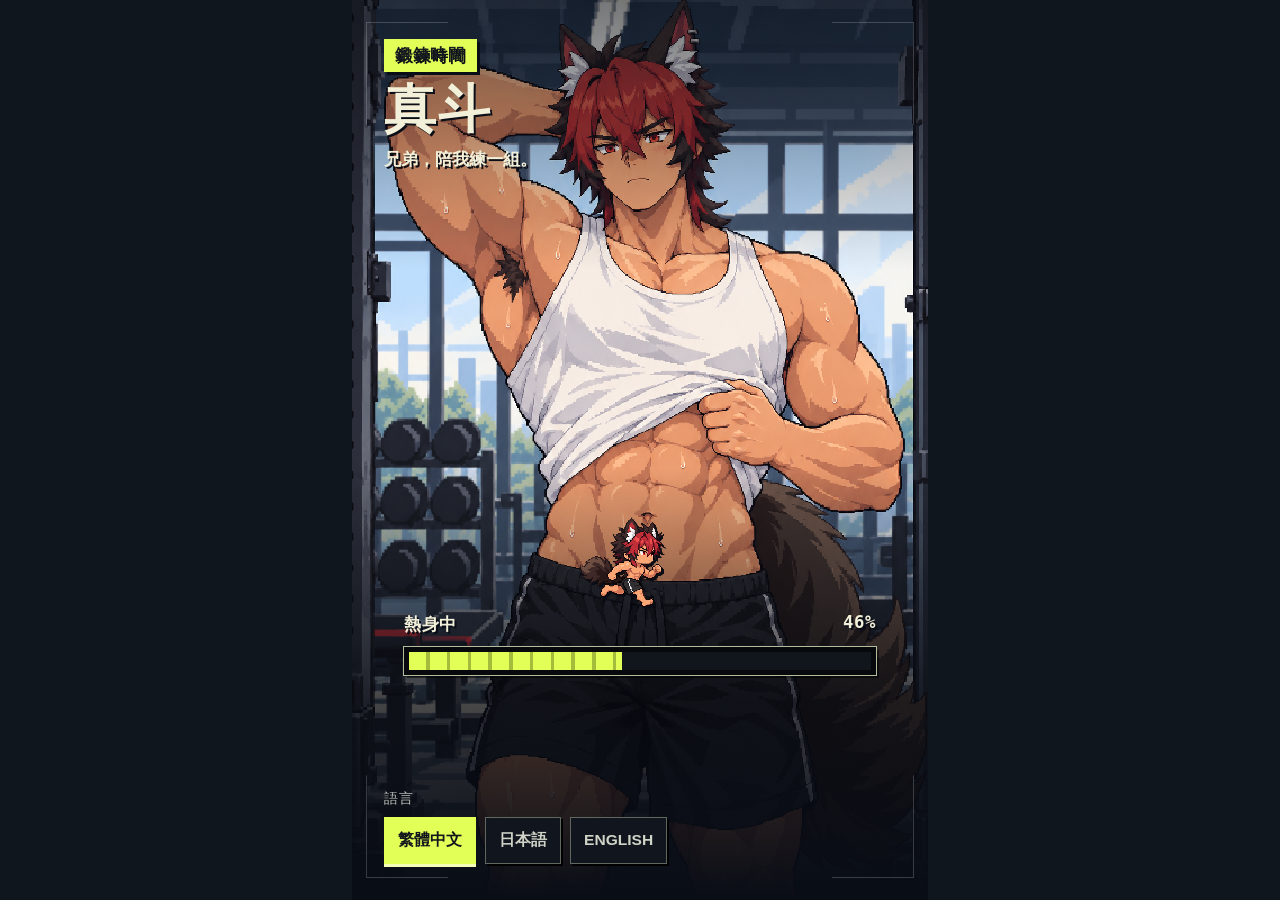
==== index.html @ 275aa4cc "Track visits and actual game starts in private Manato GA4 reports" ====
<!doctype html>
<html lang="zh-Hant"><head><meta charset="utf-8"><meta name="viewport" content="width=device-width,initial-scale=1,viewport-fit=cover"><title>真斗のトレーニングタイム</title><meta name="description" content="真斗のトレーニングに、ちょっといたずら。ドット絵アニメーションで楽しむ縦画面ブラウザゲーム。日本語・繁體中文・English対応。"><link rel="stylesheet" href="style.css?v=manato-shell-v18"></head>
<body><main>
<canvas id="game" width="512" height="800" role="img" aria-label="真斗遊戲"></canvas>
<section id="bootScreen" class="boot-screen" aria-label="遊戲開始畫面">
 <div class="screen-corners" aria-hidden="true"></div>
 <header class="boot-heading"><span class="mode-label" id="modeLabel">鍛鍊時間</span><h1 id="titleLabel">真斗</h1><p id="subtitleLabel">兄弟，陪我練一組。</p></header>
 <div id="loadPanel" class="load-panel">
  <div class="runner-lane"><img id="runner" alt="" draggable="false"></div>
  <div class="load-caption"><span id="loadLabel">熱身中</span><span id="loadPercent">0%</span></div>
  <div id="loadMeter" class="load-track" role="progressbar" aria-label="熱身中" aria-valuemin="0" aria-valuemax="100" aria-valuenow="0"><div id="loadFill"></div></div>
 </div>
 <div class="start-slot"><button id="start" class="pixel-action" disabled hidden><span aria-hidden="true" class="play-icon">▶</span><span id="startLabel">開始遊戲</span><span class="button-tail" aria-hidden="true">»</span></button><button id="retry" class="pixel-action" hidden>重新載入</button><p id="startHint" hidden>點擊或按住滑動，試試他的反應。</p></div>
 <nav class="language-picker" aria-label="語言"><span id="languageLabel">語言</span><div><button id="langZh" lang="zh-Hant" aria-pressed="true">繁體中文</button><button id="langJa" lang="ja" aria-pressed="false">日本語</button><button id="langEn" lang="en" aria-pressed="false">ENGLISH</button></div></nav>
</section>
<section id="endingScreen" class="ending-screen" hidden><button id="again" class="pixel-action"><span aria-hidden="true">↻</span><span id="againLabel">重新開始</span><span class="button-tail" aria-hidden="true">»</span></button></section>
</main>
<canvas id="pixelTransition" hidden aria-hidden="true"></canvas>
<div hidden inert aria-hidden="true"><div id="intro"></div><div id="winPanel"></div><button id="watch"></button><div id="speech"></div><div id="toast"></div><span id="resultTime"></span><span id="resultHits"></span><span id="resultCombo"></span><span id="staminaText"></span><div class="meter"><div id="staminaFill"></div></div><span id="clock"></span><span id="combo"></span><span id="status"></span></div>
<script src="manato-assets.js?v=manato-shell-v18"></script><script src="manato-locales.js?v=manato-shell-v18"></script><script src="manato-dialogue.js?v=manato-shell-v18"></script><script src="manato-screens.js?v=manato-shell-v18"></script><script src="manato-transition.js?v=manato-shell-v18"></script><script src="analytics-config.js?v=manato-v19"></script><script src="analytics.js?v=manato-v19"></script><script src="game.js?v=manato-v19"></script></body></html>
---- style.css ----
*{box-sizing:border-box}html,body{margin:0;width:100%;height:100%;background:#10161e;overflow:hidden}body{display:grid;place-items:center;font-family:"Microsoft JhengHei","Yu Gothic",sans-serif}main{position:relative;width:min(100vw,64svh);height:min(100svh,156.25vw);container-type:inline-size;isolation:isolate}canvas{display:block;width:100%;height:100%;image-rendering:pixelated;touch-action:none;-webkit-tap-highlight-color:transparent;user-select:none;cursor:crosshair}[hidden]{display:none!important}button{font:inherit;cursor:pointer;touch-action:manipulation;-webkit-tap-highlight-color:transparent}button:focus-visible{outline:3px solid white;outline-offset:5px}button:disabled{cursor:wait}.boot-screen{position:absolute;inset:0;color:#f3f0d9;background:linear-gradient(180deg,rgba(5,8,14,.55),transparent 30%,transparent 52%,rgba(5,8,14,.72) 78%,#090d16 100%);overflow:hidden}.screen-corners{position:absolute;inset:2.4%;pointer-events:none;border:1px solid #ffffff30;clip-path:polygon(0 0,15% 0,15% 2%,2% 2%,2% 12%,0 12%,0 88%,2% 88%,2% 98%,15% 98%,15% 100%,0 100%,100% 100%,85% 100%,85% 98%,98% 98%,98% 88%,100% 88%,100% 12%,98% 12%,98% 2%,85% 2%,85% 0,100% 0,100% 100%,0 100%)}.boot-heading{position:absolute;top:4.3%;left:5.5%;max-width:58%;text-shadow:2px 2px #0b0e16}.mode-label{display:inline-block;background:#e1ff57;color:#161b20;font-size:2.8cqw;font-weight:900;letter-spacing:.1em;padding:1cqw 2cqw;box-shadow:3px 3px #090d16}.boot-heading h1{font-size:9cqw;line-height:1;margin:2cqw 0;letter-spacing:.04em;font-weight:1000}.boot-heading p{font-size:3cqw;font-weight:800;margin:0}.load-panel{position:absolute;left:9%;right:9%;bottom:25%;}.runner-lane{height:15cqw;position:relative;margin-bottom:.5cqw}.runner-lane img{position:absolute;bottom:0;width:17cqw;height:17cqw;image-rendering:pixelated;object-fit:contain;filter:drop-shadow(2px 2px 0 #0a0d16);transform:translateX(-50%)}.load-caption{display:flex;justify-content:space-between;font-family:Consolas,"Microsoft JhengHei",monospace;font-size:3cqw;font-weight:900;letter-spacing:.04em;margin-bottom:2cqw;text-shadow:2px 2px #090d16}.load-track{height:4.8cqw;background:#11151c;border:1cqw solid #07090d;outline:1px solid #b3bd9c;box-shadow:3px 3px #0008}.load-track>div{height:100%;width:0;background:repeating-linear-gradient(90deg,#e1ff57 0,#e1ff57 3cqw,#a3bc3b 3cqw,#a3bc3b 3.6cqw)}.start-slot{position:absolute;top:73%;left:9%;right:9%;text-align:center}.pixel-action{position:relative;display:flex;align-items:center;justify-content:space-between;gap:2cqw;min-height:11cqw;width:100%;border:0;border-left:1.2cqw solid #f7ffb1;border-bottom:1.2cqw solid #8ca52c;padding:2.3cqw 4cqw;background:#e1ff57;color:#12171c;font-weight:1000;font-size:4.1cqw;letter-spacing:.04em;box-shadow:1.2cqw 1.2cqw #070a10;clip-path:polygon(0 0,100% 0,100% 76%,96% 100%,0 100%);animation:buttonGlow 1.6s steps(2,end) infinite}.pixel-action::after{content:"";position:absolute;right:2.5%;top:0;width:1.5%;height:100%;background:#11151b;opacity:.18}.button-tail{font:900 5cqw Consolas,monospace;animation:cursorBlink 1s steps(2,end) infinite}.pixel-action:hover{background:#edff96}.pixel-action:active{transform:translate(1px,2px)}.start-slot p{font-size:2.8cqw;line-height:1.5;margin:3cqw 0;color:#dbddc9}.language-picker{position:absolute;left:5.5%;bottom:4%;font-size:2.5cqw;letter-spacing:.1em;color:#bac0bb}.language-picker>span{display:block;margin-bottom:1.6cqw}.language-picker>div{display:flex;gap:1.5cqw}.language-picker button{border:1px solid #60675e;background:#10151e;color:#d0d4c7;font-size:2.7cqw;font-weight:800;padding:2.1cqw 2.3cqw;min-height:8cqw;box-shadow:2px 2px #000}.language-picker button[aria-pressed=true]{background:#e1ff57;border-color:#e1ff57;color:#11151c;box-shadow:0 3px #f4ffb7}.ending-screen{position:absolute;inset:0;pointer-events:none;background:linear-gradient(transparent 85%,#090c1680)}.ending-screen .pixel-action{position:absolute;left:23%;bottom:2%;width:54%;min-height:8.5cqw;font-size:3.5cqw;padding:1.8cqw 3cqw;pointer-events:auto}.ending-screen .pixel-action .button-tail{font-size:4cqw}@keyframes buttonGlow{0%,100%{filter:brightness(1)}50%{filter:brightness(1.13)}}@keyframes cursorBlink{0%,100%{opacity:1}50%{opacity:.25}}@media(prefers-reduced-motion:reduce){.pixel-action,.button-tail{animation:none}}

html[lang="en"] .boot-heading{max-width:31%}html[lang="en"] .boot-heading h1{font-size:5.2cqw}html[lang="en"] .boot-heading .mode-label{font-size:2.2cqw;letter-spacing:0}html[lang="en"] .boot-heading p{font-size:2.6cqw;line-height:1.35}

#pixelTransition{position:fixed;inset:0;width:100vw;height:100dvh;z-index:10000;image-rendering:pixelated;pointer-events:auto;cursor:wait;}
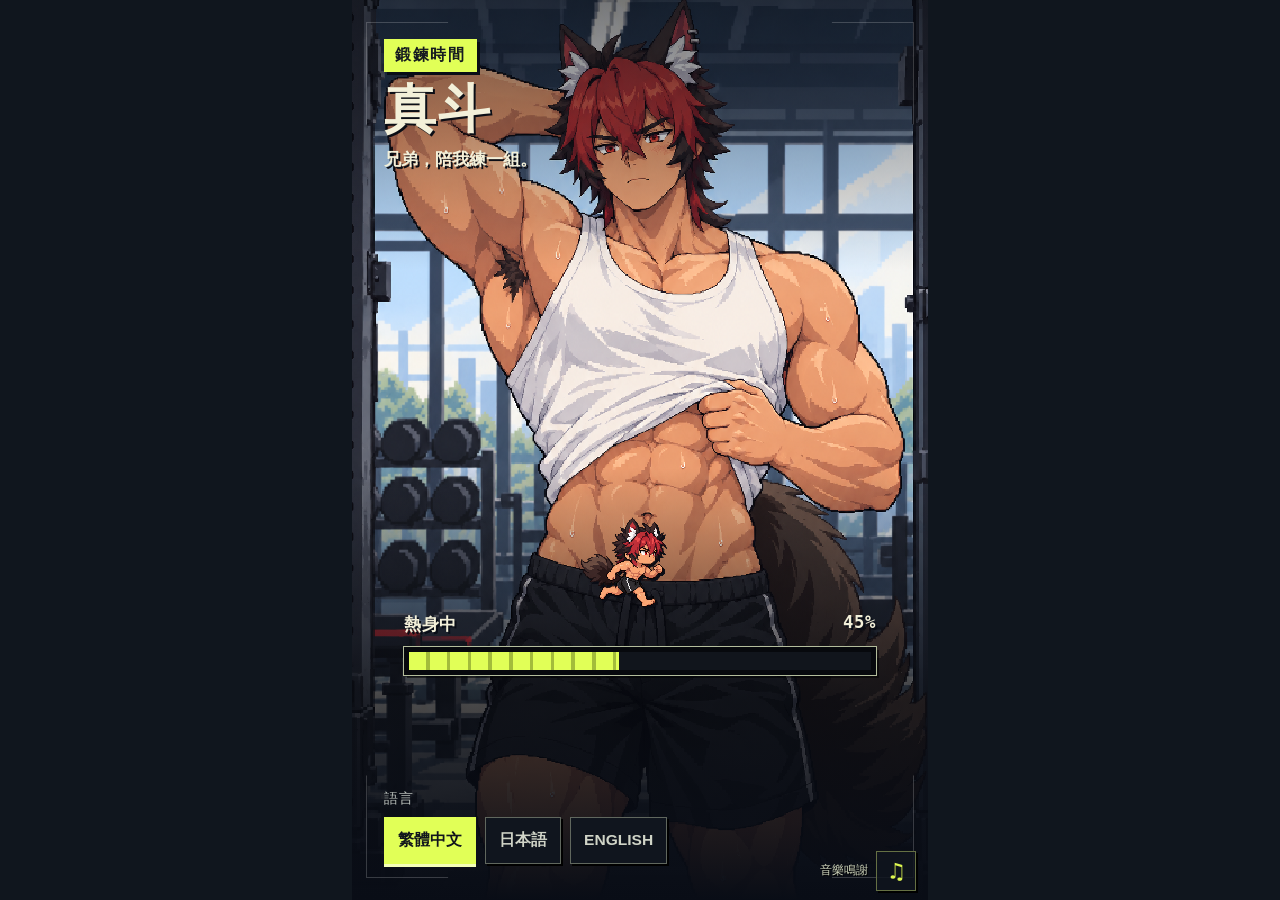
==== commit 4e328b29: "Add character audio, music, and discovered stamina thresholds" ====
--- a/index.html
+++ b/index.html
@@ -1,20 +1,21 @@
-<!doctype html>
-<html lang="zh-Hant"><head><meta charset="utf-8"><meta name="viewport" content="width=device-width,initial-scale=1,viewport-fit=cover"><title>真斗のトレーニングタイム</title><meta name="description" content="真斗のトレーニングに、ちょっといたずら。ドット絵アニメーションで楽しむ縦画面ブラウザゲーム。日本語・繁體中文・English対応。"><link rel="stylesheet" href="style.css?v=manato-shell-v18"></head>
-<body><main>
-<canvas id="game" width="512" height="800" role="img" aria-label="真斗遊戲"></canvas>
-<section id="bootScreen" class="boot-screen" aria-label="遊戲開始畫面">
- <div class="screen-corners" aria-hidden="true"></div>
- <header class="boot-heading"><span class="mode-label" id="modeLabel">鍛鍊時間</span><h1 id="titleLabel">真斗</h1><p id="subtitleLabel">兄弟，陪我練一組。</p></header>
- <div id="loadPanel" class="load-panel">
-  <div class="runner-lane"><img id="runner" alt="" draggable="false"></div>
-  <div class="load-caption"><span id="loadLabel">熱身中</span><span id="loadPercent">0%</span></div>
-  <div id="loadMeter" class="load-track" role="progressbar" aria-label="熱身中" aria-valuemin="0" aria-valuemax="100" aria-valuenow="0"><div id="loadFill"></div></div>
- </div>
- <div class="start-slot"><button id="start" class="pixel-action" disabled hidden><span aria-hidden="true" class="play-icon">▶</span><span id="startLabel">開始遊戲</span><span class="button-tail" aria-hidden="true">»</span></button><button id="retry" class="pixel-action" hidden>重新載入</button><p id="startHint" hidden>點擊或按住滑動，試試他的反應。</p></div>
- <nav class="language-picker" aria-label="語言"><span id="languageLabel">語言</span><div><button id="langZh" lang="zh-Hant" aria-pressed="true">繁體中文</button><button id="langJa" lang="ja" aria-pressed="false">日本語</button><button id="langEn" lang="en" aria-pressed="false">ENGLISH</button></div></nav>
-</section>
-<section id="endingScreen" class="ending-screen" hidden><button id="again" class="pixel-action"><span aria-hidden="true">↻</span><span id="againLabel">重新開始</span><span class="button-tail" aria-hidden="true">»</span></button></section>
-</main>
-<canvas id="pixelTransition" hidden aria-hidden="true"></canvas>
-<div hidden inert aria-hidden="true"><div id="intro"></div><div id="winPanel"></div><button id="watch"></button><div id="speech"></div><div id="toast"></div><span id="resultTime"></span><span id="resultHits"></span><span id="resultCombo"></span><span id="staminaText"></span><div class="meter"><div id="staminaFill"></div></div><span id="clock"></span><span id="combo"></span><span id="status"></span></div>
-<script src="manato-assets.js?v=manato-shell-v18"></script><script src="manato-locales.js?v=manato-shell-v18"></script><script src="manato-dialogue.js?v=manato-shell-v18"></script><script src="manato-screens.js?v=manato-shell-v18"></script><script src="manato-transition.js?v=manato-shell-v18"></script><script src="analytics-config.js?v=manato-v19"></script><script src="analytics.js?v=manato-v19"></script><script src="game.js?v=manato-v19"></script></body></html>
+<!doctype html>
+<html lang="zh-Hant"><head><meta charset="utf-8"><meta name="viewport" content="width=device-width,initial-scale=1,viewport-fit=cover"><title>真斗のトレーニングタイム</title><meta name="description" content="真斗のトレーニングに、ちょっといたずら。ドット絵アニメーションで楽しむ縦画面ブラウザゲーム。日本語・繁體中文・English対応。"><link rel="stylesheet" href="style.css?v=hud-v2"></head>
+<body><main>
+<canvas id="game" width="512" height="800" role="img" aria-label="真斗遊戲"></canvas>
+<section id="bootScreen" class="boot-screen" aria-label="遊戲開始畫面">
+ <div class="screen-corners" aria-hidden="true"></div>
+ <header class="boot-heading"><span class="mode-label" id="modeLabel">鍛鍊時間</span><h1 id="titleLabel">真斗</h1><p id="subtitleLabel">兄弟，陪我練一組。</p></header>
+ <div id="loadPanel" class="load-panel">
+  <div class="runner-lane"><img id="runner" alt="" draggable="false"></div>
+  <div class="load-caption"><span id="loadLabel">熱身中</span><span id="loadPercent">0%</span></div>
+  <div id="loadMeter" class="load-track" role="progressbar" aria-label="熱身中" aria-valuemin="0" aria-valuemax="100" aria-valuenow="0"><div id="loadFill"></div></div>
+ </div>
+ <div class="start-slot"><button id="start" class="pixel-action" disabled hidden><span aria-hidden="true" class="play-icon">▶</span><span id="startLabel">開始遊戲</span><span class="button-tail" aria-hidden="true">»</span></button><button id="retry" class="pixel-action" hidden>重新載入</button><p id="startHint" hidden>點擊或按住滑動，試試他的反應。</p></div>
+ <nav class="language-picker" aria-label="語言"><span id="languageLabel">語言</span><div><button id="langZh" lang="zh-Hant" aria-pressed="true">繁體中文</button><button id="langJa" lang="ja" aria-pressed="false">日本語</button><button id="langEn" lang="en" aria-pressed="false">ENGLISH</button></div></nav>
+</section>
+<section id="endingScreen" class="ending-screen" hidden><button id="again" class="pixel-action"><span aria-hidden="true">↻</span><span id="againLabel">重新開始</span><span class="button-tail" aria-hidden="true">»</span></button></section>
+<nav class="music-tools" aria-label="Music"><a id="musicCredits" href="music-credits.html" target="_blank" rel="noopener">音樂鳴謝</a><button id="musicToggle" type="button" aria-label="開啟音樂" aria-pressed="false">♪</button></nav>
+</main>
+<canvas id="pixelTransition" hidden aria-hidden="true"></canvas>
+<div hidden inert aria-hidden="true"><div id="intro"></div><div id="winPanel"></div><button id="watch"></button><div id="speech"></div><div id="toast"></div><span id="resultTime"></span><span id="resultHits"></span><span id="resultCombo"></span><span id="staminaText"></span><div class="meter"><div id="staminaFill"></div></div><span id="clock"></span><span id="combo"></span><span id="status"></span></div>
+<script src="manato-assets.js?v=manato-shell-v18"></script><script src="manato-locales.js?v=manato-shell-v18"></script><script src="manato-dialogue.js?v=manato-shell-v18"></script><script src="manato-screens.js?v=audio-v3"></script><script src="manato-transition.js?v=audio-v3"></script><script src="manato-voice.js?v=voice-v3"></script><script src="manato-sfx.js?v=sfx-v1"></script><script src="manato-bgm.js?v=bgm-v2"></script><script src="analytics-config.js?v=manato-v19"></script><script src="analytics.js?v=manato-v19"></script><script src="game.js?v=release-audio-marks-v1"></script></body></html>
--- a/style.css
+++ b/style.css
@@ -1,5 +1,9 @@
-*{box-sizing:border-box}html,body{margin:0;width:100%;height:100%;background:#10161e;overflow:hidden}body{display:grid;place-items:center;font-family:"Microsoft JhengHei","Yu Gothic",sans-serif}main{position:relative;width:min(100vw,64svh);height:min(100svh,156.25vw);container-type:inline-size;isolation:isolate}canvas{display:block;width:100%;height:100%;image-rendering:pixelated;touch-action:none;-webkit-tap-highlight-color:transparent;user-select:none;cursor:crosshair}[hidden]{display:none!important}button{font:inherit;cursor:pointer;touch-action:manipulation;-webkit-tap-highlight-color:transparent}button:focus-visible{outline:3px solid white;outline-offset:5px}button:disabled{cursor:wait}.boot-screen{position:absolute;inset:0;color:#f3f0d9;background:linear-gradient(180deg,rgba(5,8,14,.55),transparent 30%,transparent 52%,rgba(5,8,14,.72) 78%,#090d16 100%);overflow:hidden}.screen-corners{position:absolute;inset:2.4%;pointer-events:none;border:1px solid #ffffff30;clip-path:polygon(0 0,15% 0,15% 2%,2% 2%,2% 12%,0 12%,0 88%,2% 88%,2% 98%,15% 98%,15% 100%,0 100%,100% 100%,85% 100%,85% 98%,98% 98%,98% 88%,100% 88%,100% 12%,98% 12%,98% 2%,85% 2%,85% 0,100% 0,100% 100%,0 100%)}.boot-heading{position:absolute;top:4.3%;left:5.5%;max-width:58%;text-shadow:2px 2px #0b0e16}.mode-label{display:inline-block;background:#e1ff57;color:#161b20;font-size:2.8cqw;font-weight:900;letter-spacing:.1em;padding:1cqw 2cqw;box-shadow:3px 3px #090d16}.boot-heading h1{font-size:9cqw;line-height:1;margin:2cqw 0;letter-spacing:.04em;font-weight:1000}.boot-heading p{font-size:3cqw;font-weight:800;margin:0}.load-panel{position:absolute;left:9%;right:9%;bottom:25%;}.runner-lane{height:15cqw;position:relative;margin-bottom:.5cqw}.runner-lane img{position:absolute;bottom:0;width:17cqw;height:17cqw;image-rendering:pixelated;object-fit:contain;filter:drop-shadow(2px 2px 0 #0a0d16);transform:translateX(-50%)}.load-caption{display:flex;justify-content:space-between;font-family:Consolas,"Microsoft JhengHei",monospace;font-size:3cqw;font-weight:900;letter-spacing:.04em;margin-bottom:2cqw;text-shadow:2px 2px #090d16}.load-track{height:4.8cqw;background:#11151c;border:1cqw solid #07090d;outline:1px solid #b3bd9c;box-shadow:3px 3px #0008}.load-track>div{height:100%;width:0;background:repeating-linear-gradient(90deg,#e1ff57 0,#e1ff57 3cqw,#a3bc3b 3cqw,#a3bc3b 3.6cqw)}.start-slot{position:absolute;top:73%;left:9%;right:9%;text-align:center}.pixel-action{position:relative;display:flex;align-items:center;justify-content:space-between;gap:2cqw;min-height:11cqw;width:100%;border:0;border-left:1.2cqw solid #f7ffb1;border-bottom:1.2cqw solid #8ca52c;padding:2.3cqw 4cqw;background:#e1ff57;color:#12171c;font-weight:1000;font-size:4.1cqw;letter-spacing:.04em;box-shadow:1.2cqw 1.2cqw #070a10;clip-path:polygon(0 0,100% 0,100% 76%,96% 100%,0 100%);animation:buttonGlow 1.6s steps(2,end) infinite}.pixel-action::after{content:"";position:absolute;right:2.5%;top:0;width:1.5%;height:100%;background:#11151b;opacity:.18}.button-tail{font:900 5cqw Consolas,monospace;animation:cursorBlink 1s steps(2,end) infinite}.pixel-action:hover{background:#edff96}.pixel-action:active{transform:translate(1px,2px)}.start-slot p{font-size:2.8cqw;line-height:1.5;margin:3cqw 0;color:#dbddc9}.language-picker{position:absolute;left:5.5%;bottom:4%;font-size:2.5cqw;letter-spacing:.1em;color:#bac0bb}.language-picker>span{display:block;margin-bottom:1.6cqw}.language-picker>div{display:flex;gap:1.5cqw}.language-picker button{border:1px solid #60675e;background:#10151e;color:#d0d4c7;font-size:2.7cqw;font-weight:800;padding:2.1cqw 2.3cqw;min-height:8cqw;box-shadow:2px 2px #000}.language-picker button[aria-pressed=true]{background:#e1ff57;border-color:#e1ff57;color:#11151c;box-shadow:0 3px #f4ffb7}.ending-screen{position:absolute;inset:0;pointer-events:none;background:linear-gradient(transparent 85%,#090c1680)}.ending-screen .pixel-action{position:absolute;left:23%;bottom:2%;width:54%;min-height:8.5cqw;font-size:3.5cqw;padding:1.8cqw 3cqw;pointer-events:auto}.ending-screen .pixel-action .button-tail{font-size:4cqw}@keyframes buttonGlow{0%,100%{filter:brightness(1)}50%{filter:brightness(1.13)}}@keyframes cursorBlink{0%,100%{opacity:1}50%{opacity:.25}}@media(prefers-reduced-motion:reduce){.pixel-action,.button-tail{animation:none}}
-
-html[lang="en"] .boot-heading{max-width:31%}html[lang="en"] .boot-heading h1{font-size:5.2cqw}html[lang="en"] .boot-heading .mode-label{font-size:2.2cqw;letter-spacing:0}html[lang="en"] .boot-heading p{font-size:2.6cqw;line-height:1.35}
-
-#pixelTransition{position:fixed;inset:0;width:100vw;height:100dvh;z-index:10000;image-rendering:pixelated;pointer-events:auto;cursor:wait;}
+*{box-sizing:border-box}html,body{margin:0;width:100%;height:100%;background:#10161e;overflow:hidden}body{display:grid;place-items:center;font-family:"Microsoft JhengHei","Yu Gothic",sans-serif}main{position:relative;width:min(100vw,64svh);height:min(100svh,156.25vw);container-type:inline-size;isolation:isolate}canvas{display:block;width:100%;height:100%;image-rendering:pixelated;touch-action:none;-webkit-tap-highlight-color:transparent;user-select:none;cursor:crosshair}[hidden]{display:none!important}button{font:inherit;cursor:pointer;touch-action:manipulation;-webkit-tap-highlight-color:transparent}button:focus-visible{outline:3px solid white;outline-offset:5px}button:disabled{cursor:wait}.boot-screen{position:absolute;inset:0;color:#f3f0d9;background:linear-gradient(180deg,rgba(5,8,14,.55),transparent 30%,transparent 52%,rgba(5,8,14,.72) 78%,#090d16 100%);overflow:hidden}.screen-corners{position:absolute;inset:2.4%;pointer-events:none;border:1px solid #ffffff30;clip-path:polygon(0 0,15% 0,15% 2%,2% 2%,2% 12%,0 12%,0 88%,2% 88%,2% 98%,15% 98%,15% 100%,0 100%,100% 100%,85% 100%,85% 98%,98% 98%,98% 88%,100% 88%,100% 12%,98% 12%,98% 2%,85% 2%,85% 0,100% 0,100% 100%,0 100%)}.boot-heading{position:absolute;top:4.3%;left:5.5%;max-width:58%;text-shadow:2px 2px #0b0e16}.mode-label{display:inline-block;background:#e1ff57;color:#161b20;font-size:2.8cqw;font-weight:900;letter-spacing:.1em;padding:1cqw 2cqw;box-shadow:3px 3px #090d16}.boot-heading h1{font-size:9cqw;line-height:1;margin:2cqw 0;letter-spacing:.04em;font-weight:1000}.boot-heading p{font-size:3cqw;font-weight:800;margin:0}.load-panel{position:absolute;left:9%;right:9%;bottom:25%;}.runner-lane{height:15cqw;position:relative;margin-bottom:.5cqw}.runner-lane img{position:absolute;bottom:0;width:17cqw;height:17cqw;image-rendering:pixelated;object-fit:contain;filter:drop-shadow(2px 2px 0 #0a0d16);transform:translateX(-50%)}.load-caption{display:flex;justify-content:space-between;font-family:Consolas,"Microsoft JhengHei",monospace;font-size:3cqw;font-weight:900;letter-spacing:.04em;margin-bottom:2cqw;text-shadow:2px 2px #090d16}.load-track{height:4.8cqw;background:#11151c;border:1cqw solid #07090d;outline:1px solid #b3bd9c;box-shadow:3px 3px #0008}.load-track>div{height:100%;width:0;background:repeating-linear-gradient(90deg,#e1ff57 0,#e1ff57 3cqw,#a3bc3b 3cqw,#a3bc3b 3.6cqw)}.start-slot{position:absolute;top:73%;left:9%;right:9%;text-align:center}.pixel-action{position:relative;display:flex;align-items:center;justify-content:space-between;gap:2cqw;min-height:11cqw;width:100%;border:0;border-left:1.2cqw solid #f7ffb1;border-bottom:1.2cqw solid #8ca52c;padding:2.3cqw 4cqw;background:#e1ff57;color:#12171c;font-weight:1000;font-size:4.1cqw;letter-spacing:.04em;box-shadow:1.2cqw 1.2cqw #070a10;clip-path:polygon(0 0,100% 0,100% 76%,96% 100%,0 100%);animation:buttonGlow 1.6s steps(2,end) infinite}.pixel-action::after{content:"";position:absolute;right:2.5%;top:0;width:1.5%;height:100%;background:#11151b;opacity:.18}.button-tail{font:900 5cqw Consolas,monospace;animation:cursorBlink 1s steps(2,end) infinite}.pixel-action:hover{background:#edff96}.pixel-action:active{transform:translate(1px,2px)}.start-slot p{font-size:2.8cqw;line-height:1.5;margin:3cqw 0;color:#dbddc9}.language-picker{position:absolute;left:5.5%;bottom:4%;font-size:2.5cqw;letter-spacing:.1em;color:#bac0bb}.language-picker>span{display:block;margin-bottom:1.6cqw}.language-picker>div{display:flex;gap:1.5cqw}.language-picker button{border:1px solid #60675e;background:#10151e;color:#d0d4c7;font-size:2.7cqw;font-weight:800;padding:2.1cqw 2.3cqw;min-height:8cqw;box-shadow:2px 2px #000}.language-picker button[aria-pressed=true]{background:#e1ff57;border-color:#e1ff57;color:#11151c;box-shadow:0 3px #f4ffb7}.ending-screen{position:absolute;inset:0;pointer-events:none;background:linear-gradient(transparent 85%,#090c1680)}.ending-screen .pixel-action{position:absolute;left:23%;bottom:2%;width:54%;min-height:8.5cqw;font-size:3.5cqw;padding:1.8cqw 3cqw;pointer-events:auto}.ending-screen .pixel-action .button-tail{font-size:4cqw}@keyframes buttonGlow{0%,100%{filter:brightness(1)}50%{filter:brightness(1.13)}}@keyframes cursorBlink{0%,100%{opacity:1}50%{opacity:.25}}@media(prefers-reduced-motion:reduce){.pixel-action,.button-tail{animation:none}}
+
+html[lang="en"] .boot-heading{max-width:31%}html[lang="en"] .boot-heading h1{font-size:5.2cqw}html[lang="en"] .boot-heading .mode-label{font-size:2.2cqw;letter-spacing:0}html[lang="en"] .boot-heading p{font-size:2.6cqw;line-height:1.35}
+
+#pixelTransition{position:fixed;inset:0;width:100vw;height:100dvh;z-index:10000;image-rendering:pixelated;pointer-events:auto;cursor:wait;}
+
+.music-tools{position:absolute;right:2%;bottom:1%;z-index:5;display:flex;gap:1.5cqw;align-items:center}.music-tools a{font-size:2cqw;color:#d0d6bc;text-shadow:1px 1px #000;text-decoration:none}.music-tools button{width:7cqw;height:7cqw;min-width:28px;min-height:28px;padding:0;border:1px solid #657044;background:#10151ed9;color:#ddf650;font:bold 4cqw monospace;box-shadow:2px 2px #000}.music-tools button[aria-pressed=false]{color:#aaa}.music-tools a:focus-visible{outline:2px solid #ddf650}
+.boot-heading .mode-label{text-shadow:none;filter:none}
+.music-tools.in-game{top:2%;right:2%;bottom:auto}.music-tools.in-game button{background:#10151e9c;border-color:#65704480;box-shadow:none;color:#bdcc88;opacity:.72}.music-tools.in-game button:hover,.music-tools.in-game button:focus-visible{opacity:1}
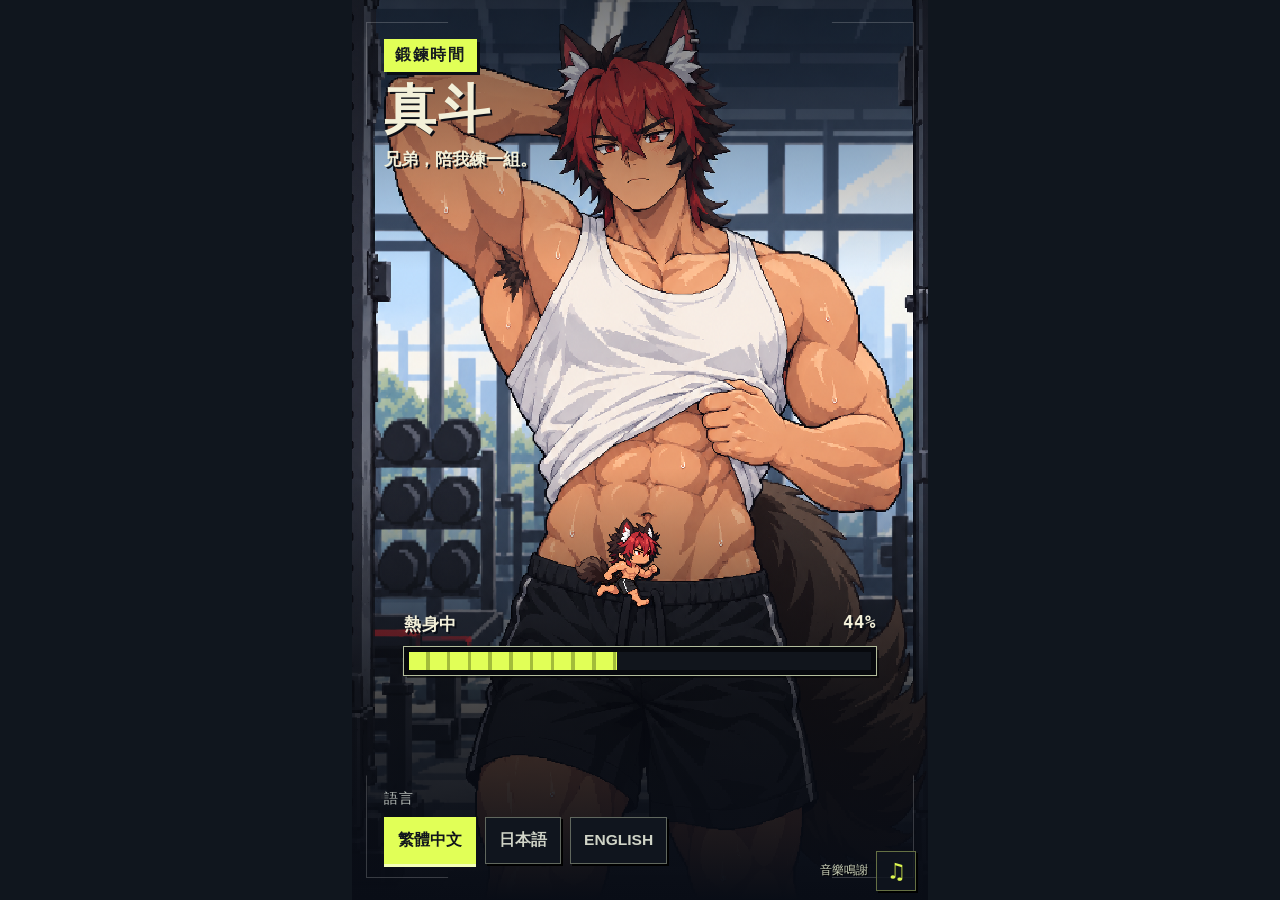
==== commit b0423a2f: "Raise opening music volume to 36 percent" ====
--- a/index.html
+++ b/index.html
@@ -18,4 +18,4 @@
 </main>
 <canvas id="pixelTransition" hidden aria-hidden="true"></canvas>
 <div hidden inert aria-hidden="true"><div id="intro"></div><div id="winPanel"></div><button id="watch"></button><div id="speech"></div><div id="toast"></div><span id="resultTime"></span><span id="resultHits"></span><span id="resultCombo"></span><span id="staminaText"></span><div class="meter"><div id="staminaFill"></div></div><span id="clock"></span><span id="combo"></span><span id="status"></span></div>
-<script src="manato-assets.js?v=manato-shell-v18"></script><script src="manato-locales.js?v=manato-shell-v18"></script><script src="manato-dialogue.js?v=manato-shell-v18"></script><script src="manato-screens.js?v=audio-v3"></script><script src="manato-transition.js?v=audio-v3"></script><script src="manato-voice.js?v=voice-v3"></script><script src="manato-sfx.js?v=sfx-v1"></script><script src="manato-bgm.js?v=bgm-v2"></script><script src="analytics-config.js?v=manato-v19"></script><script src="analytics.js?v=manato-v19"></script><script src="game.js?v=release-audio-marks-v1"></script></body></html>
+<script src="manato-assets.js?v=manato-shell-v18"></script><script src="manato-locales.js?v=manato-shell-v18"></script><script src="manato-dialogue.js?v=manato-shell-v18"></script><script src="manato-screens.js?v=audio-v3"></script><script src="manato-transition.js?v=audio-v3"></script><script src="manato-voice.js?v=voice-v3"></script><script src="manato-sfx.js?v=sfx-v1"></script><script src="manato-bgm.js?v=bgm-v3"></script><script src="analytics-config.js?v=manato-v19"></script><script src="analytics.js?v=manato-v19"></script><script src="game.js?v=release-audio-marks-v1"></script></body></html>
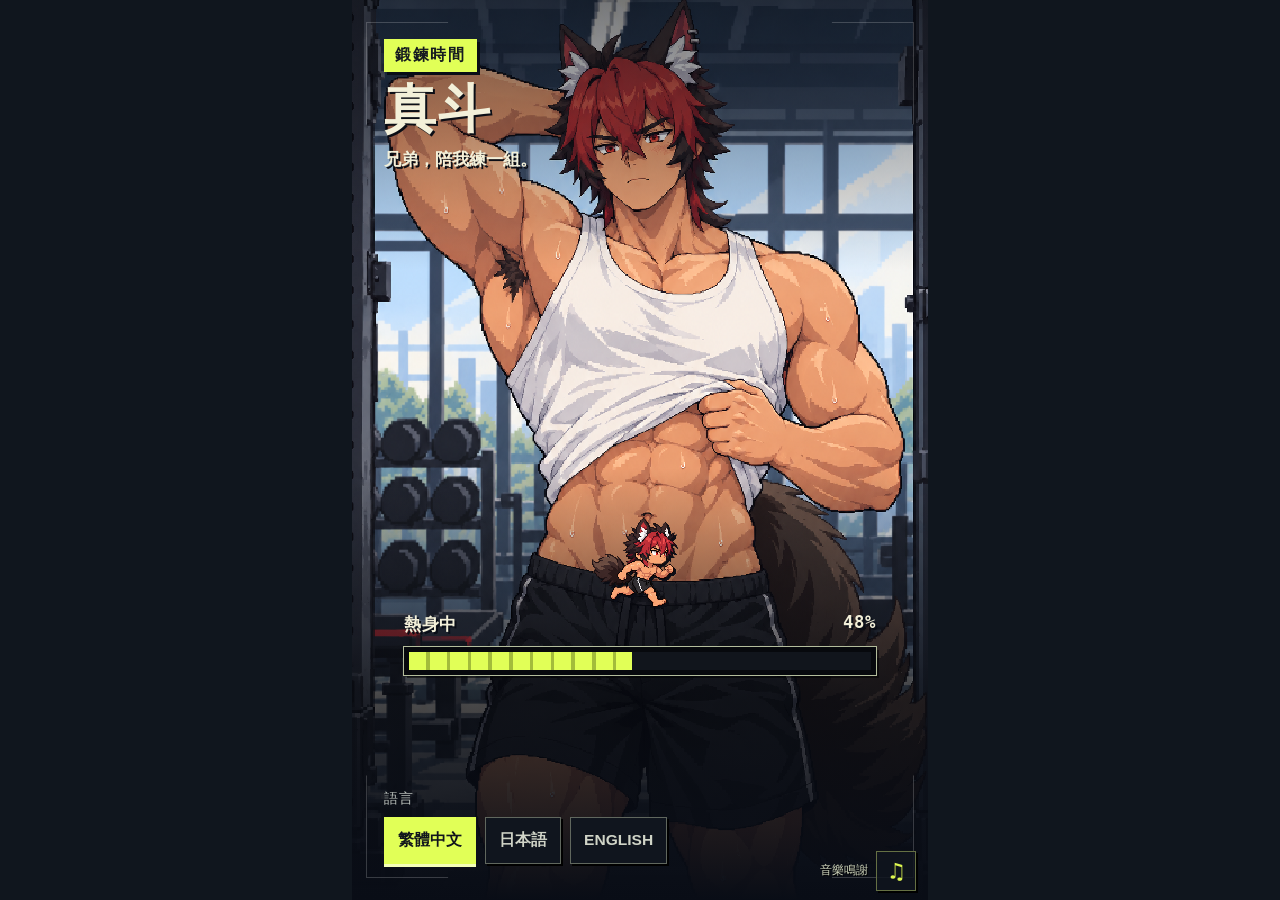
==== commit a07cabe0: "Reduce damage only in moving-laugh and exhausted stamina bands" ====
--- a/index.html
+++ b/index.html
@@ -18,4 +18,4 @@
 </main>
 <canvas id="pixelTransition" hidden aria-hidden="true"></canvas>
 <div hidden inert aria-hidden="true"><div id="intro"></div><div id="winPanel"></div><button id="watch"></button><div id="speech"></div><div id="toast"></div><span id="resultTime"></span><span id="resultHits"></span><span id="resultCombo"></span><span id="staminaText"></span><div class="meter"><div id="staminaFill"></div></div><span id="clock"></span><span id="combo"></span><span id="status"></span></div>
-<script src="manato-assets.js?v=manato-shell-v18"></script><script src="manato-locales.js?v=manato-shell-v18"></script><script src="manato-dialogue.js?v=manato-shell-v18"></script><script src="manato-screens.js?v=audio-v3"></script><script src="manato-transition.js?v=audio-v3"></script><script src="manato-voice.js?v=voice-v3"></script><script src="manato-sfx.js?v=sfx-v1"></script><script src="manato-bgm.js?v=bgm-v3"></script><script src="analytics-config.js?v=manato-v19"></script><script src="analytics.js?v=manato-v19"></script><script src="game.js?v=release-audio-marks-v1"></script></body></html>
+<script src="manato-assets.js?v=manato-shell-v18"></script><script src="manato-locales.js?v=manato-shell-v18"></script><script src="manato-dialogue.js?v=manato-shell-v18"></script><script src="manato-screens.js?v=audio-v3"></script><script src="manato-transition.js?v=audio-v3"></script><script src="manato-voice.js?v=voice-v3"></script><script src="manato-sfx.js?v=sfx-v1"></script><script src="manato-bgm.js?v=bgm-v3"></script><script src="analytics-config.js?v=manato-v19"></script><script src="analytics.js?v=manato-v19"></script><script src="game.js?v=stage-defense-v1"></script></body></html>
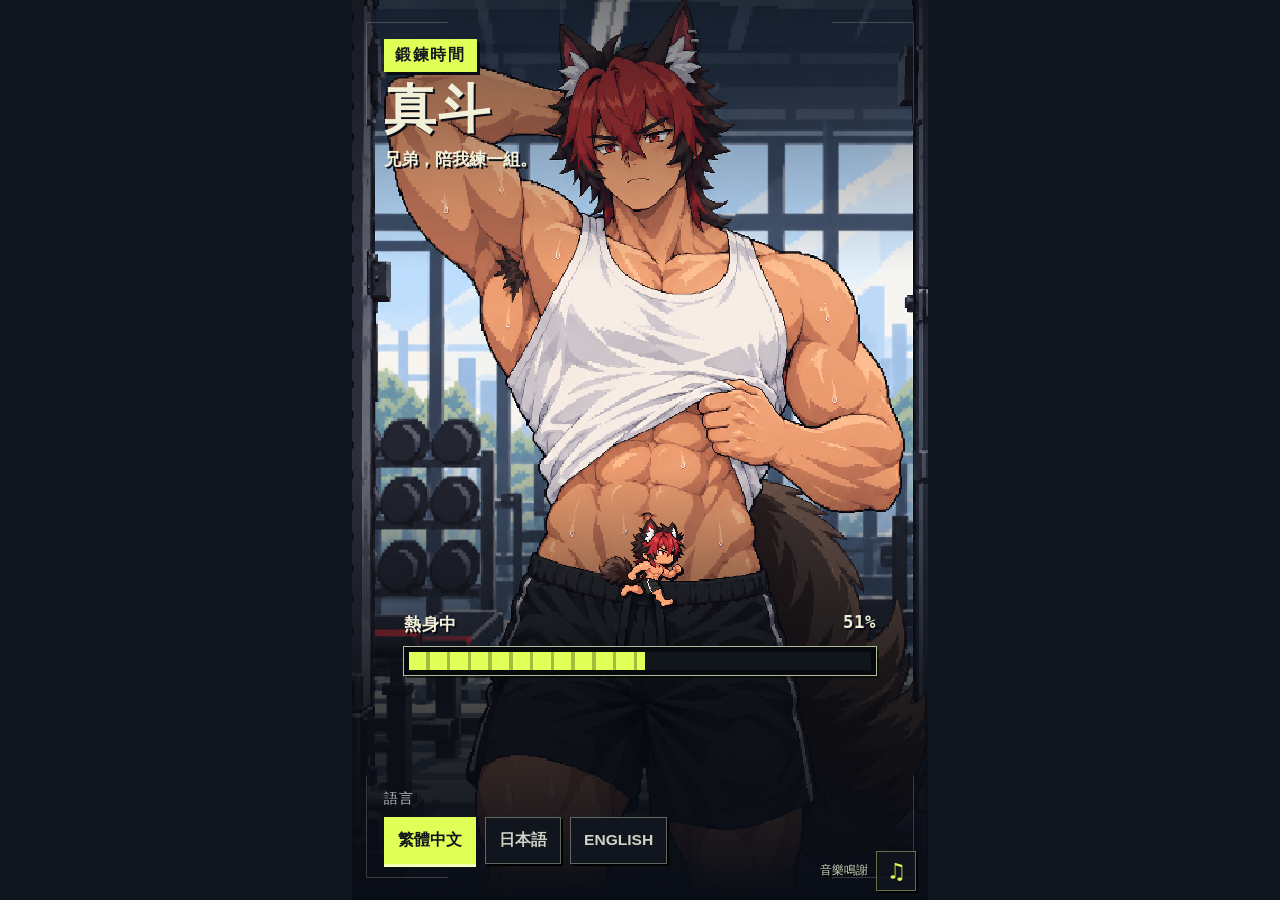
==== commit ccfb4db8: "Keep game startup playable on slow or unreliable connections" ====
--- a/index.html
+++ b/index.html
@@ -18,4 +18,12 @@
 </main>
 <canvas id="pixelTransition" hidden aria-hidden="true"></canvas>
 <div hidden inert aria-hidden="true"><div id="intro"></div><div id="winPanel"></div><button id="watch"></button><div id="speech"></div><div id="toast"></div><span id="resultTime"></span><span id="resultHits"></span><span id="resultCombo"></span><span id="staminaText"></span><div class="meter"><div id="staminaFill"></div></div><span id="clock"></span><span id="combo"></span><span id="status"></span></div>
-<script src="manato-assets.js?v=manato-shell-v18"></script><script src="manato-locales.js?v=manato-shell-v18"></script><script src="manato-dialogue.js?v=manato-shell-v18"></script><script src="manato-screens.js?v=audio-v3"></script><script src="manato-transition.js?v=audio-v3"></script><script src="manato-voice.js?v=voice-v3"></script><script src="manato-sfx.js?v=sfx-v1"></script><script src="manato-bgm.js?v=bgm-v3"></script><script src="analytics-config.js?v=manato-v19"></script><script src="analytics.js?v=manato-v19"></script><script src="game.js?v=stage-defense-v1"></script></body></html>
+<script>
+// Still offer a way out when a required script cannot arrive or execute.
+(function(){
+ function unavailable(){var retry=document.getElementById('retry');retry.hidden=false;retry.textContent='重新載入 / Retry';retry.onclick=function(){window.location.reload();};document.getElementById('loadLabel').textContent='載入中斷，請重試 / Loading interrupted';}
+ window.addEventListener('error',function(e){if((e.target&&e.target.tagName==='SCRIPT')||!window.gameStatus)unavailable();},true);
+ window.setTimeout(function(){if(!window.gameStatus)unavailable();},30000);
+})();
+</script>
+<script src="manato-loader.js?v=loading-v1"></script><script src="manato-assets.js?v=manato-shell-v18"></script><script src="manato-locales.js?v=manato-shell-v18"></script><script src="manato-dialogue.js?v=manato-shell-v18"></script><script src="manato-screens.js?v=audio-v3"></script><script src="manato-transition.js?v=audio-v3"></script><script src="manato-voice.js?v=loading-v1"></script><script src="manato-sfx.js?v=loading-v1"></script><script src="manato-bgm.js?v=loading-v1"></script><script src="analytics-config.js?v=manato-v19"></script><script src="analytics.js?v=manato-v19"></script><script src="game.js?v=loading-v1"></script></body></html>
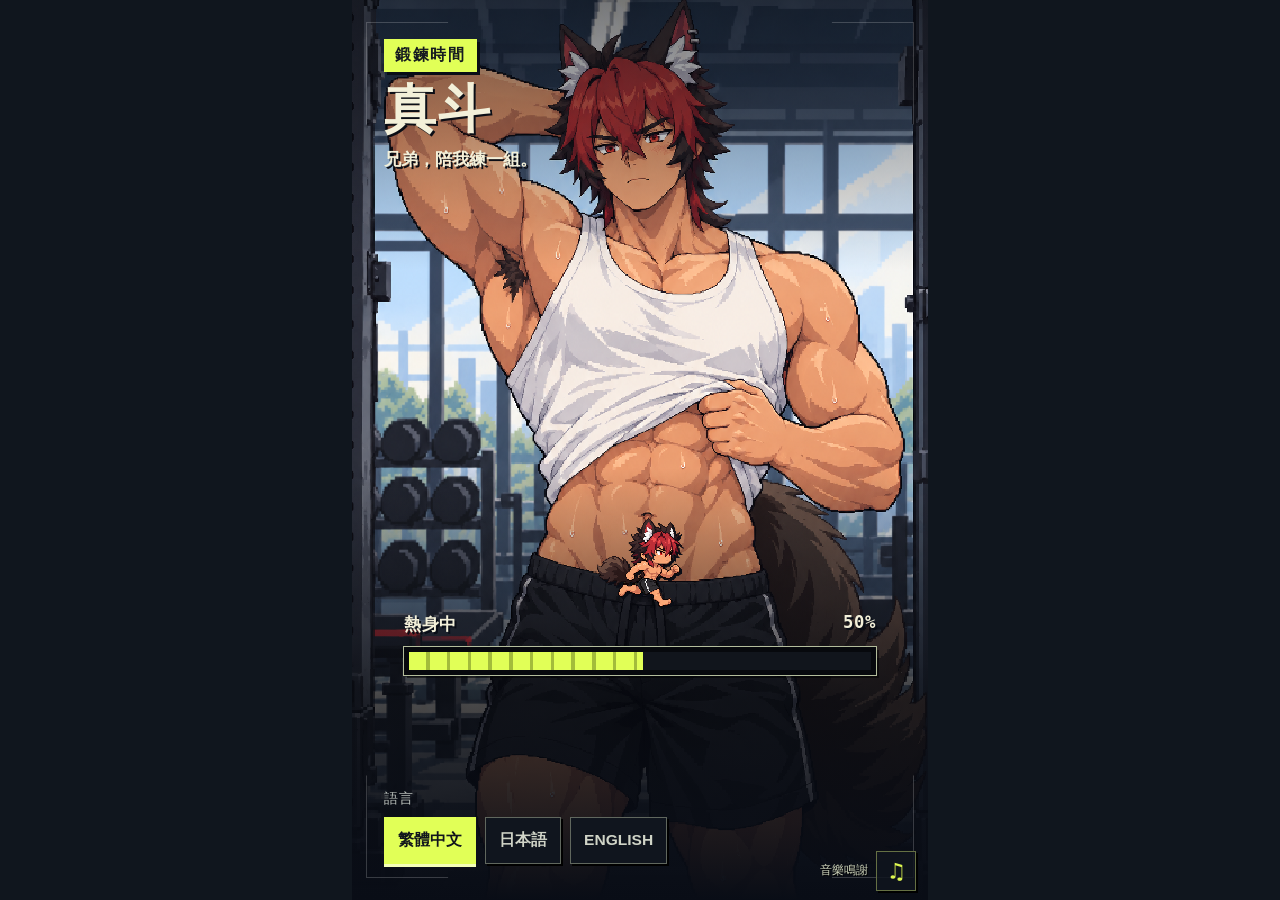
==== commit 4bee4f47: "Lower gameplay music to 5 percent while retaining opening volume" ====
--- a/index.html
+++ b/index.html
@@ -26,4 +26,4 @@
  window.setTimeout(function(){if(!window.gameStatus)unavailable();},30000);
 })();
 </script>
-<script src="manato-loader.js?v=loading-v1"></script><script src="manato-assets.js?v=manato-shell-v18"></script><script src="manato-locales.js?v=manato-shell-v18"></script><script src="manato-dialogue.js?v=manato-shell-v18"></script><script src="manato-screens.js?v=audio-v3"></script><script src="manato-transition.js?v=audio-v3"></script><script src="manato-voice.js?v=loading-v1"></script><script src="manato-sfx.js?v=loading-v1"></script><script src="manato-bgm.js?v=loading-v1"></script><script src="analytics-config.js?v=manato-v19"></script><script src="analytics.js?v=manato-v19"></script><script src="game.js?v=loading-v1"></script></body></html>
+<script src="manato-loader.js?v=loading-v1"></script><script src="manato-assets.js?v=manato-shell-v18"></script><script src="manato-locales.js?v=manato-shell-v18"></script><script src="manato-dialogue.js?v=manato-shell-v18"></script><script src="manato-screens.js?v=audio-v3"></script><script src="manato-transition.js?v=audio-v3"></script><script src="manato-voice.js?v=loading-v1"></script><script src="manato-sfx.js?v=loading-v1"></script><script src="manato-bgm.js?v=bgm-volume-5"></script><script src="analytics-config.js?v=manato-v19"></script><script src="analytics.js?v=manato-v19"></script><script src="game.js?v=loading-v1"></script></body></html>
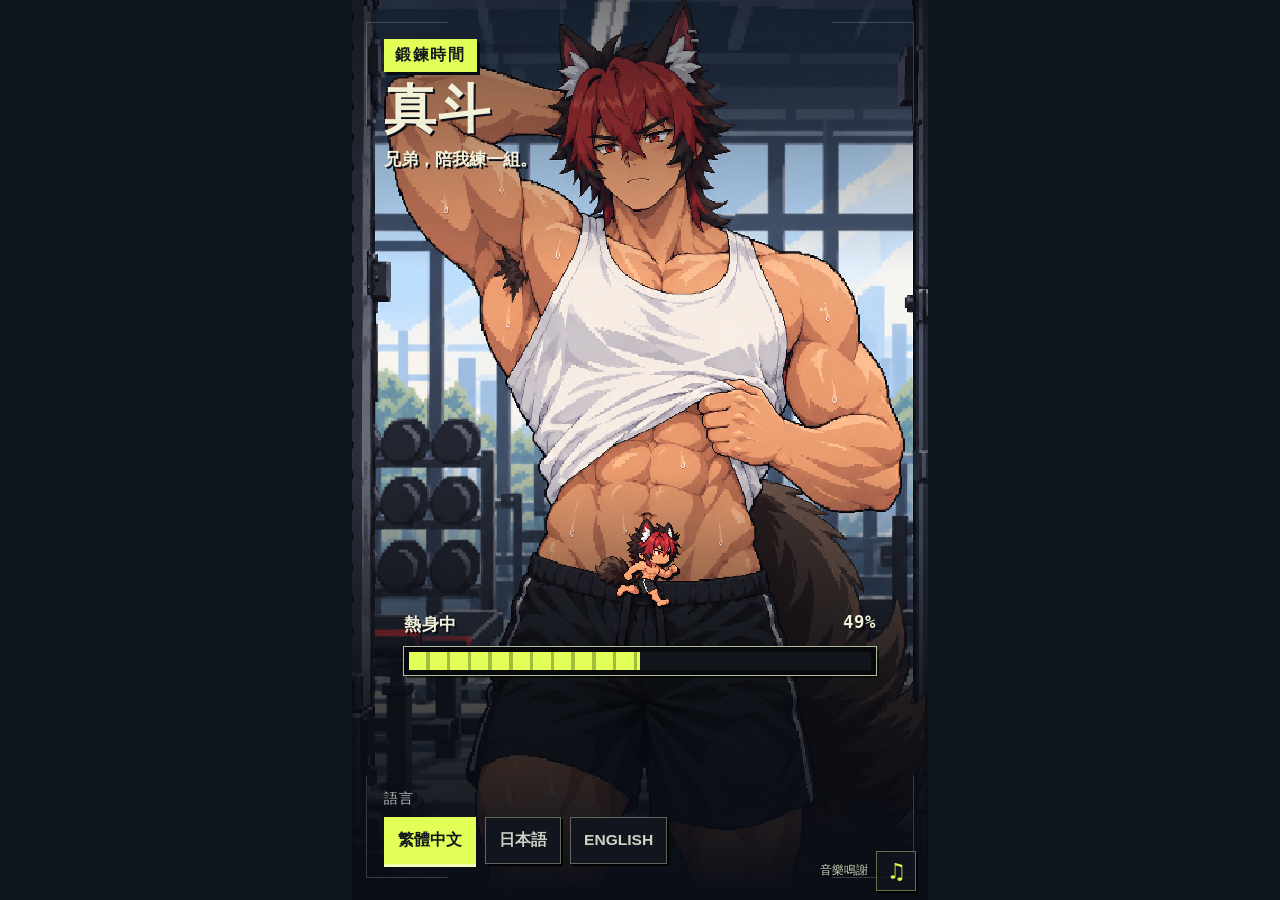
==== commit 81d644b9: "Scale gameplay voice ducking with music volume and set opening to 50 percent" ====
--- a/index.html
+++ b/index.html
@@ -26,4 +26,4 @@
  window.setTimeout(function(){if(!window.gameStatus)unavailable();},30000);
 })();
 </script>
-<script src="manato-loader.js?v=loading-v1"></script><script src="manato-assets.js?v=manato-shell-v18"></script><script src="manato-locales.js?v=manato-shell-v18"></script><script src="manato-dialogue.js?v=manato-shell-v18"></script><script src="manato-screens.js?v=audio-v3"></script><script src="manato-transition.js?v=audio-v3"></script><script src="manato-voice.js?v=loading-v1"></script><script src="manato-sfx.js?v=loading-v1"></script><script src="manato-bgm.js?v=bgm-volume-5"></script><script src="analytics-config.js?v=manato-v19"></script><script src="analytics.js?v=manato-v19"></script><script src="game.js?v=loading-v1"></script></body></html>
+<script src="manato-loader.js?v=loading-v1"></script><script src="manato-assets.js?v=manato-shell-v18"></script><script src="manato-locales.js?v=manato-shell-v18"></script><script src="manato-dialogue.js?v=manato-shell-v18"></script><script src="manato-screens.js?v=audio-v3"></script><script src="manato-transition.js?v=audio-v3"></script><script src="manato-voice.js?v=loading-v1"></script><script src="manato-sfx.js?v=loading-v1"></script><script src="manato-bgm.js?v=bgm-volume-25-ducking"></script><script src="analytics-config.js?v=manato-v19"></script><script src="analytics.js?v=manato-v19"></script><script src="game.js?v=loading-v1"></script></body></html>
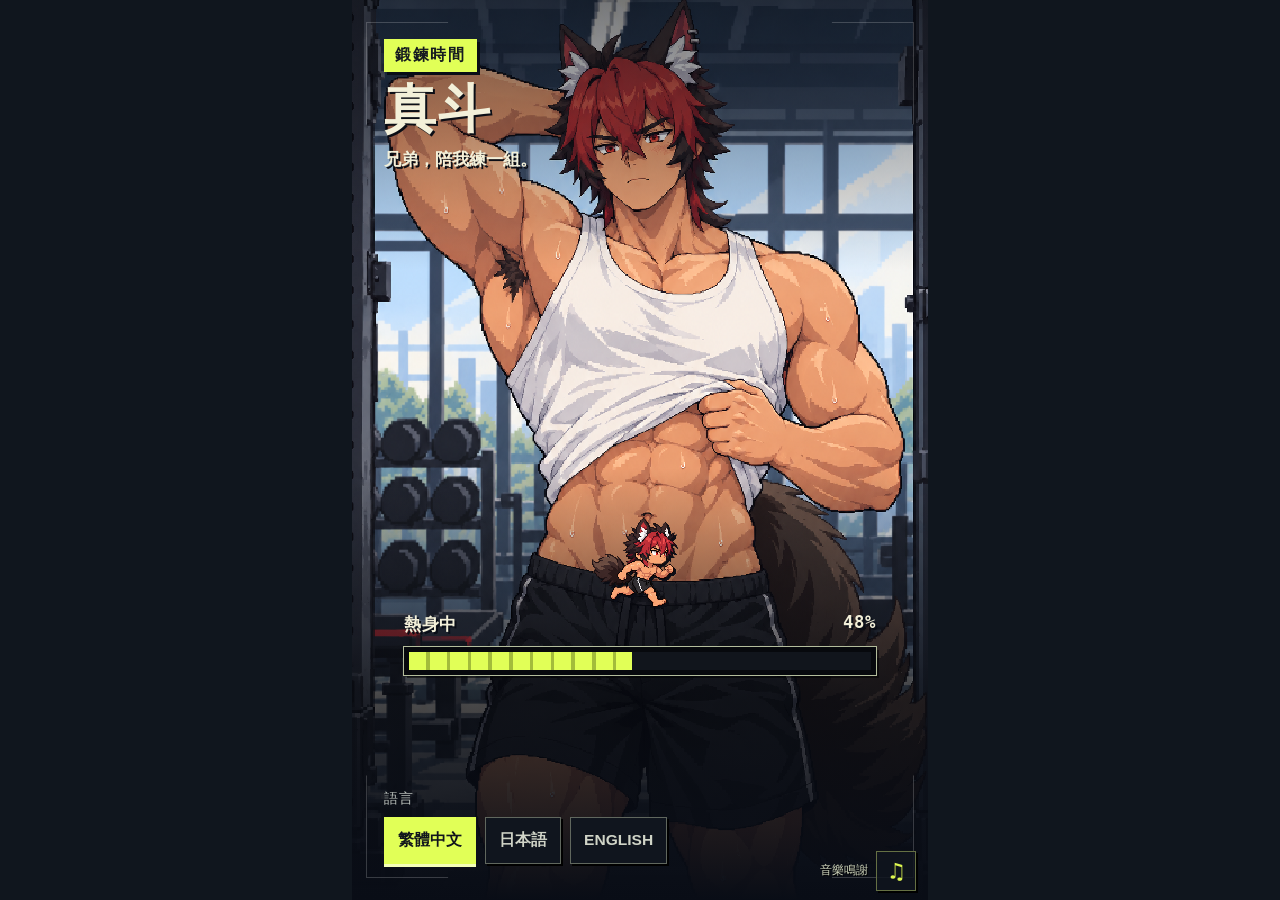
==== commit 36234a25: "Record cumulative active duration for each game run" ====
--- a/index.html
+++ b/index.html
@@ -26,4 +26,4 @@
  window.setTimeout(function(){if(!window.gameStatus)unavailable();},30000);
 })();
 </script>
-<script src="manato-loader.js?v=loading-v1"></script><script src="manato-assets.js?v=manato-shell-v18"></script><script src="manato-locales.js?v=manato-shell-v18"></script><script src="manato-dialogue.js?v=manato-shell-v18"></script><script src="manato-screens.js?v=audio-v3"></script><script src="manato-transition.js?v=audio-v3"></script><script src="manato-voice.js?v=loading-v1"></script><script src="manato-sfx.js?v=loading-v1"></script><script src="manato-bgm.js?v=bgm-volume-25-ducking"></script><script src="analytics-config.js?v=manato-v19"></script><script src="analytics.js?v=manato-v19"></script><script src="game.js?v=loading-v1"></script></body></html>
+<script src="manato-loader.js?v=loading-v1"></script><script src="manato-assets.js?v=manato-shell-v18"></script><script src="manato-locales.js?v=manato-shell-v18"></script><script src="manato-dialogue.js?v=manato-shell-v18"></script><script src="manato-screens.js?v=audio-v3"></script><script src="manato-transition.js?v=audio-v3"></script><script src="manato-voice.js?v=loading-v1"></script><script src="manato-sfx.js?v=loading-v1"></script><script src="manato-bgm.js?v=bgm-volume-25-ducking"></script><script src="analytics-config.js?v=manato-v19"></script><script src="analytics.js?v=manato-v20"></script><script src="game.js?v=loading-v1"></script></body></html>
